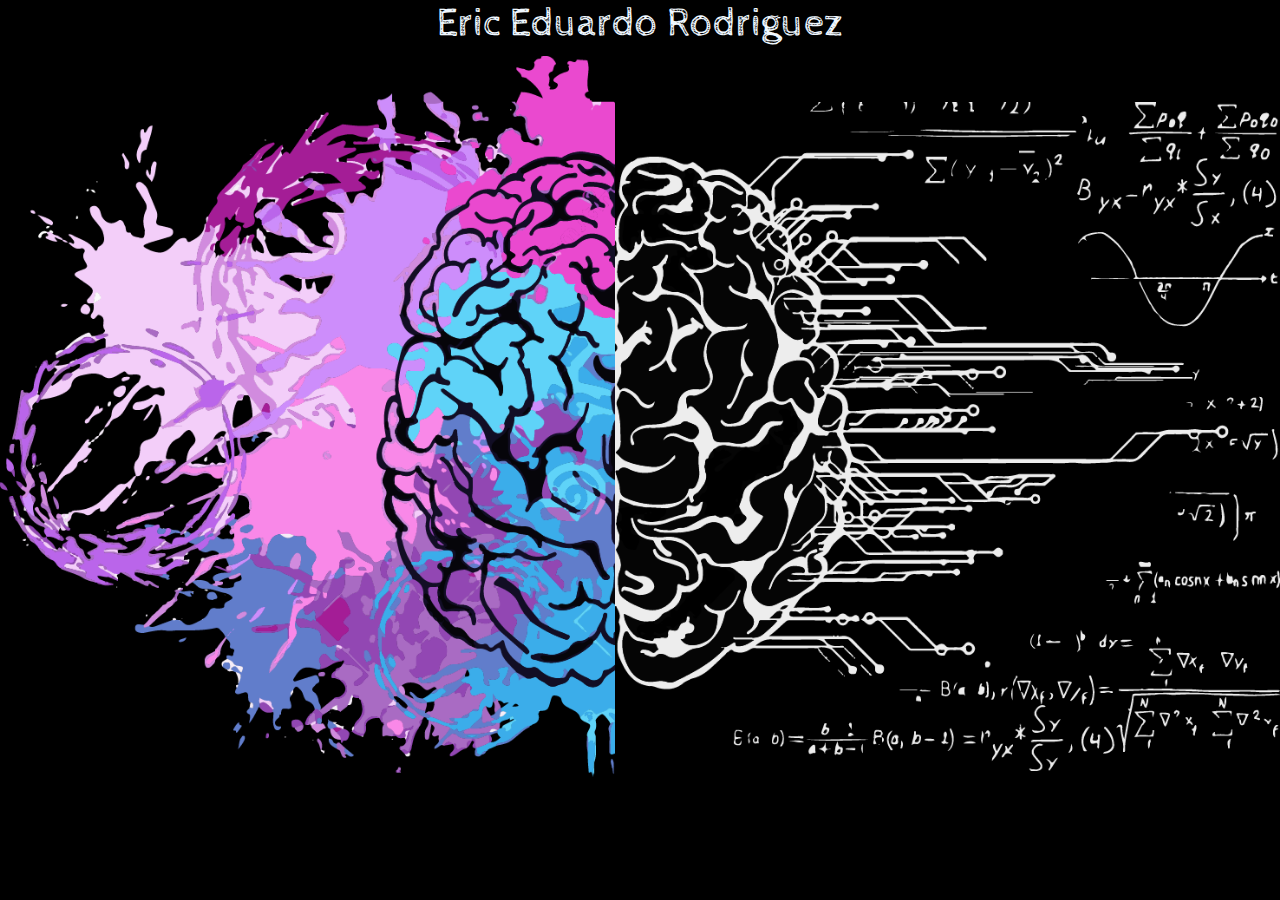
==== index.html @ 4d9c73ee "Initial commit" ====
<!DOCTYPE html>
<html lang="en">

<head>
    <meta charset="UTF-8">
    <meta http-equiv="X-UA-Compatible" content="IE=edge">
    <meta name="viewport" content="width=device-width, initial-scale=1.0">
    <link rel="shortcut icon" href="/assets/image/cerebro.ico">
    <title>Eric Rodriguez -Portfolio</title>

    <link href="css/bootstrapDibujo.css" rel="stylesheet" type="text/css">
    <link href="css/index.css" rel="stylesheet" type="text/css">
</head>

<body>
    <h1>Eric Eduardo Rodriguez</h1>
    <div id="imagenes">
        <a href="./pages/fullStack/homeFS.html" id="izquierda"><img class="izquierda" src="./assets/image/izquierda.png" alt="" width="70%"></a>
        <a href="#" id="izquierda"><img class="derecha" src="./assets/image/derecho.png" alt="" width="70%"></a>

    </div>

</body>

</html>
---- css/index.css ----
body {
    background-color: black;
}

h1 {
    display: flex;
    align-items: center;
    justify-content: center;
    color: aliceblue;
}

#imagenes {
    display: flex;
    align-items: center;
    justify-content: center;
}

.izquierda {
    display: flex;
    align-items: center;
    justify-content: center;
    width: 100%;
    height: 100%;
    /* margin-top: -40px; */
    /* border-radius: 20%; */
    /* border: 2px solid rgba(55, 160, 209, 0.527); */
    transition: transform .4s;
    /* filter: blur(5px); */
    /* filter: drop-shadow(0 5px 40px rgba(181, 204, 180, 0.589)); */
}

.derecha {
    display: flex;
    align-items: center;
    justify-content: center;
    width: 100%;
    margin-top: 40px;
    /* height: 100%; */
    /* border-radius: 20%; */
    /* border: 2px solid rgba(55, 160, 209, 0.527); */
    transition: transform .4s;
    /* filter: blur(5px); */
    /* filter: drop-shadow(0 5px 40px rgba(181, 204, 180, 0.589)); */
}

.izquierda:hover,
.derecha:hover {
    transform: scale(1.5);
    border-radius: 10%;
    zoom: 1;
    filter: drop-shadow(0 2px 10px rgba(181, 204, 180, 0.589));
}
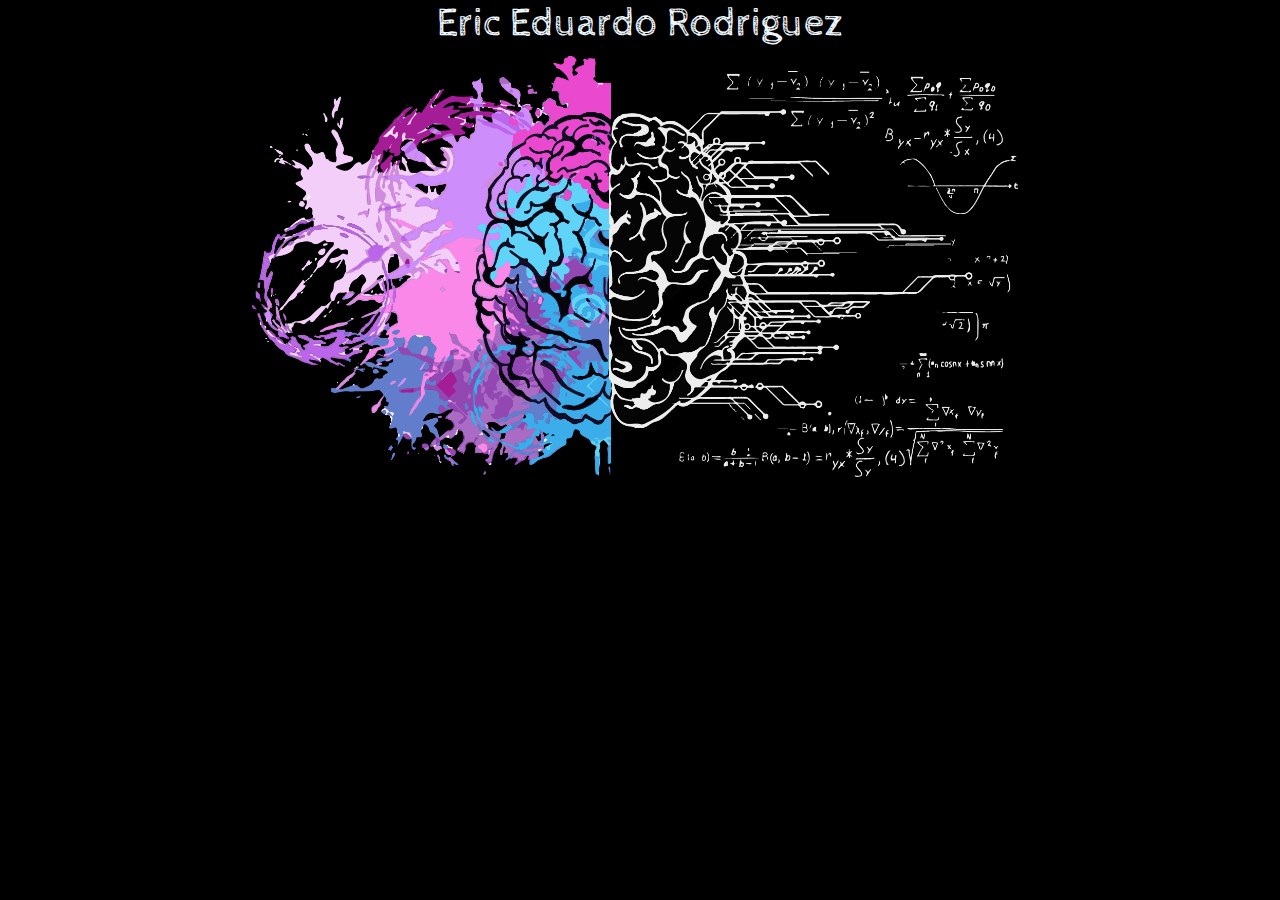
==== commit a2efa7b3: "fullstack" ====
--- a/index.html
+++ b/index.html
@@ -15,8 +15,8 @@
 <body>
     <h1>Eric Eduardo Rodriguez</h1>
     <div id="imagenes">
-        <a href="./pages/fullStack/homeFS.html" id="izquierda"><img class="izquierda" src="./assets/image/izquierda.png" alt="" width="70%"></a>
-        <a href="#" id="izquierda"><img class="derecha" src="./assets/image/derecho.png" alt="" width="70%"></a>
+        <a href="./pages/fullStack/homeFS.html" id="izquierda"><img class="izquierda" src="./assets/image/izquierda.png" alt="" width="100%"></a>
+        <a href="#" id="izquierda"><img class="derecha" src="./assets/image/derecho.png" alt="" width="100%"></a>
 
     </div>
 
--- a/css/index.css
+++ b/css/index.css
@@ -7,6 +7,7 @@
     align-items: center;
     justify-content: center;
     color: aliceblue;
+    
 }
 
 #imagenes {
@@ -19,8 +20,9 @@
     display: flex;
     align-items: center;
     justify-content: center;
-    width: 100%;
+    width: 60%;
     height: 100%;
+    margin-left: 42%;
     /* margin-top: -40px; */
     /* border-radius: 20%; */
     /* border: 2px solid rgba(55, 160, 209, 0.527); */
@@ -33,8 +35,9 @@
     display: flex;
     align-items: center;
     justify-content: center;
-    width: 100%;
-    margin-top: 40px;
+    width: 60%;
+    margin-top: 15px;
+    margin-left: 10PX;
     /* height: 100%; */
     /* border-radius: 20%; */
     /* border: 2px solid rgba(55, 160, 209, 0.527); */
